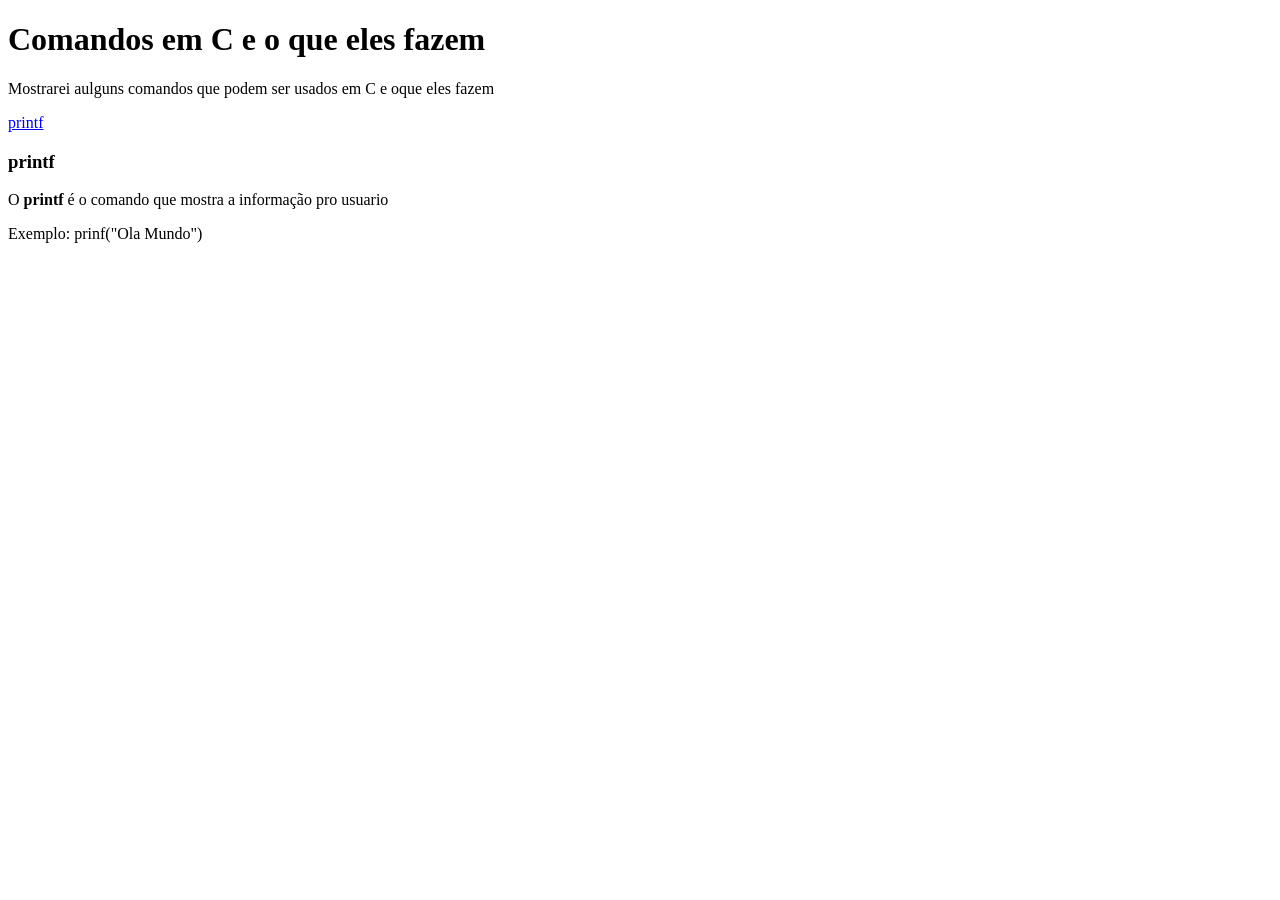
==== index.html @ ad9e1249 "Add files via upload" ====
<!DOCTYPE html>
<html lang="pt-BR>

	<head>
		<meta chaset="UTF-8">
		<meta name="viewport" content="widt=device-width, initial-scale=1.0">

		<title> Comandos de C </title>

		<style>
		
		</style>		

	</head>
	
	<body>
		<div class=head>
			<h1>Comandos em C e o que eles fazem</h1>
			<p>Mostrarei aulguns comandos que podem ser usados em C e oque eles fazem</p>

			<a href="#printf" target="_self">printf</a>
			
		</div>

		<div id="printf">
			<h3>printf</h3>
			<p>O <strong>printf</strong> é o comando que mostra a informação pro usuario</p>
			<p>Exemplo: prinf("Ola Mundo")</p>
			
		</div>
		
	</body>
</html>
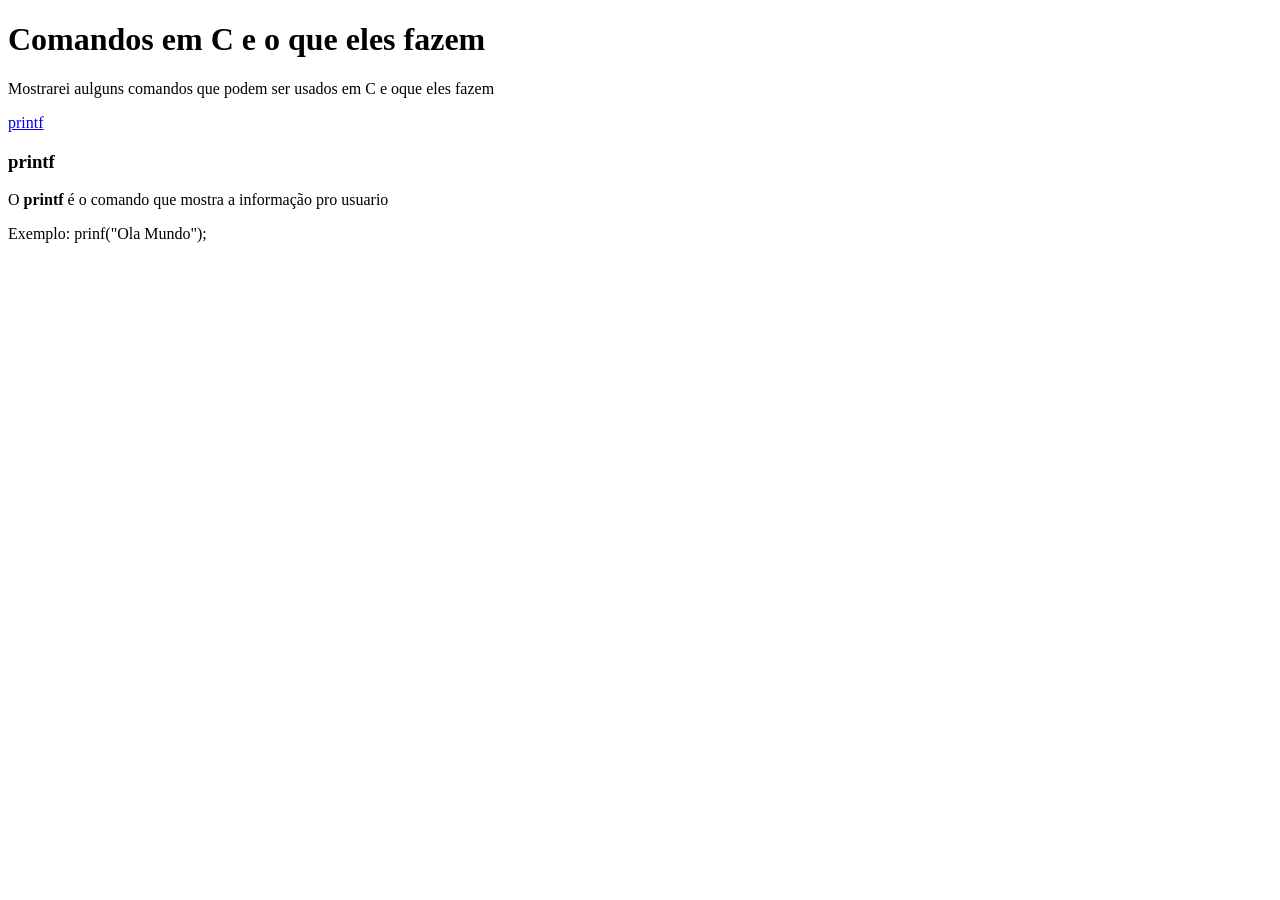
==== commit 744992c4: "Update index.html" ====
--- a/index.html
+++ b/index.html
@@ -25,10 +25,11 @@
 		<div id="printf">
 			<h3>printf</h3>
 			<p>O <strong>printf</strong> é o comando que mostra a informação pro usuario</p>
-			<p>Exemplo: prinf("Ola Mundo")</p>
+			<p>Exemplo: prinf("Ola Mundo");</p>
 			
 		</div>
 		
 	</body>
 </html>
 
+
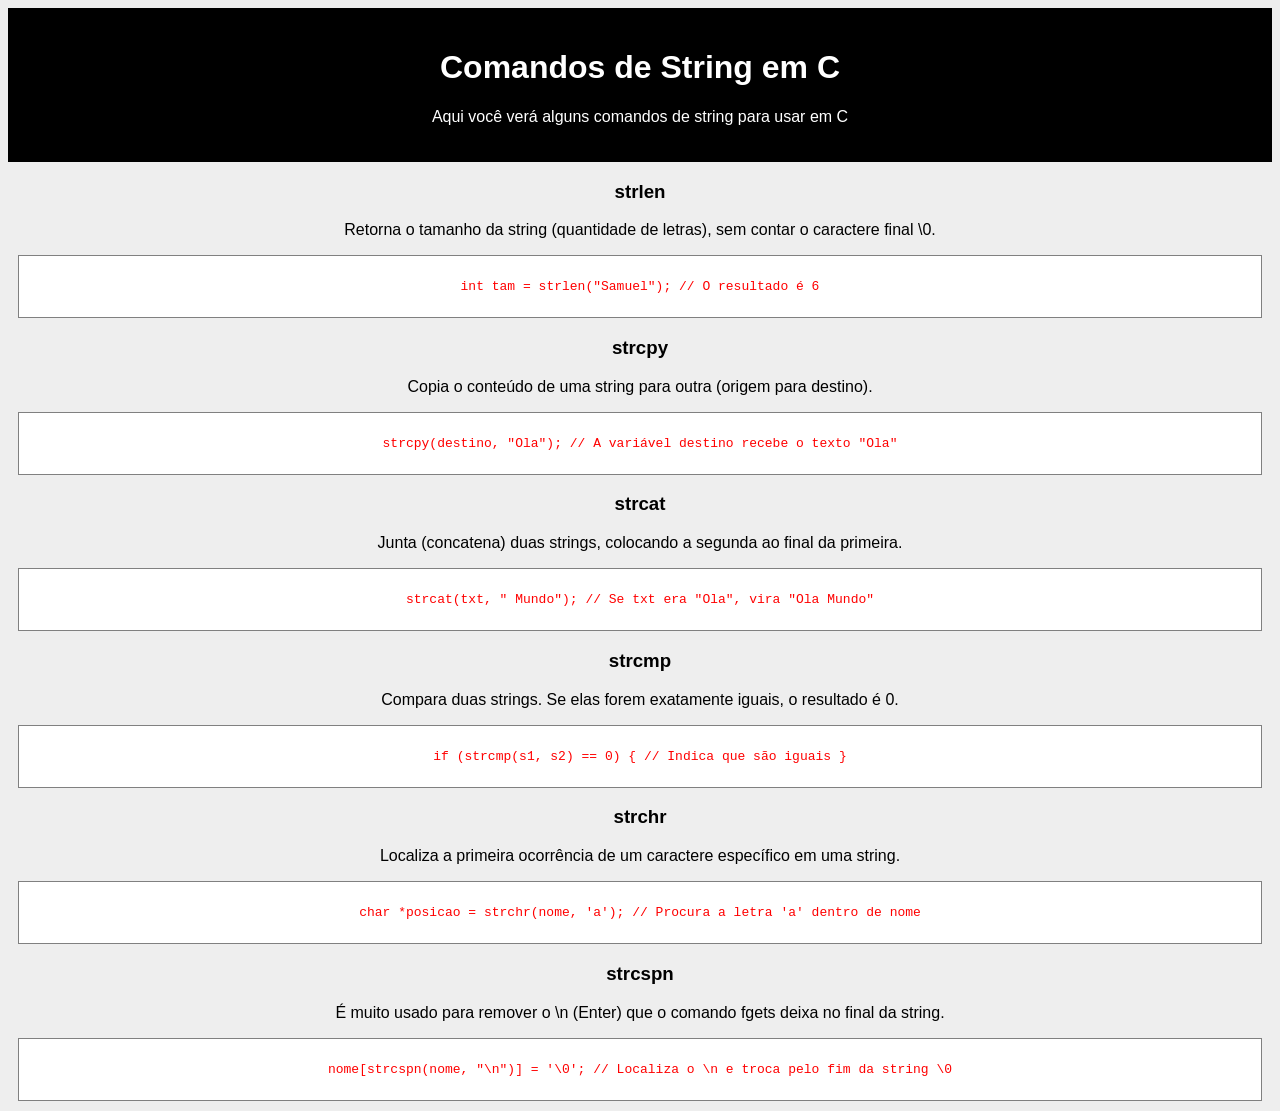
==== commit e67f9e1a: "Add files via upload" ====
--- a/index.html
+++ b/index.html
@@ -1,35 +1,113 @@
 <!DOCTYPE html>
-<html lang="pt-BR>
+<html lang="pt-BR">
+<head>
+    <meta charset="UTF-8">
+    <title>Comandos de String em C</title>
 
-	<head>
-		<meta chaset="UTF-8">
-		<meta name="viewport" content="widt=device-width, initial-scale=1.0">
+    <style>
+	body {
+            text-align: center;
+            font-family: sans-serif;
+            background-color: #eeeeee;
+        }
 
-		<title> Comandos de C </title>
+        .head {
+            background-color: black;
+            color: #fff;
+            padding: 20px;
+        }
 
-		<style>
-		
-		</style>		
+        .caixa-exemplo {
+            background-color: white;
+            color: #FF0000;
+            border: 1px solid gray;
+            padding: 10px;
+            font-family: monospace;
+            margin: 10px;
+        }
+	
+    </style>
 
-	</head>
-	
-	<body>
-		<div class=head>
-			<h1>Comandos em C e o que eles fazem</h1>
-			<p>Mostrarei aulguns comandos que podem ser usados em C e oque eles fazem</p>
+</head>
+<body>
+    
+    <div class="head">
+        <h1>Comandos de String em C</h1>
+        <p>Aqui você verá alguns comandos de string para usar em C</p>
 
-			<a href="#printf" target="_self">printf</a>
-			
-		</div>
+    </div>
 
-		<div id="printf">
-			<h3>printf</h3>
-			<p>O <strong>printf</strong> é o comando que mostra a informação pro usuario</p>
-			<p>Exemplo: prinf("Ola Mundo");</p>
-			
-		</div>
-		
-	</body>
-</html>
+    <div id="strlen">
+        <h3>strlen</h3>
+        <p>Retorna o tamanho da string (quantidade de letras), sem contar o caractere final \0.</p>
+
+    </div>
+
+    <div class="caixa-exemplo">
+        <p>int tam = strlen("Samuel"); // O resultado é 6</p>
 
 
+    </div>
+
+    <div id="strcpy">
+        <h3>strcpy</h3>
+        <p>Copia o conteúdo de uma string para outra (origem para destino).</p>
+
+    </div>
+
+    <div class="caixa-exemplo">
+        <p>strcpy(destino, "Ola"); // A variável destino recebe o texto "Ola"</p>
+
+
+    </div>
+
+    <div id="strcat">
+        <h3>strcat</h3>
+        <p>Junta (concatena) duas strings, colocando a segunda ao final da primeira.</p>
+
+    </div>
+
+    <div class="caixa-exemplo">
+        <p>strcat(txt, " Mundo"); // Se txt era "Ola", vira "Ola Mundo"</p>
+
+
+    </div>
+
+    <div id="strcmp">
+        <h3>strcmp</h3>
+        <p>Compara duas strings. Se elas forem exatamente iguais, o resultado é 0.</p>
+
+    </div>
+
+    <div class="caixa-exemplo">
+        <p>if (strcmp(s1, s2) == 0) { // Indica que são iguais }</p>
+
+
+    </div>
+
+    <div id="strchr">
+        <h3>strchr</h3>
+        <p>Localiza a primeira ocorrência de um caractere específico em uma string.</p>
+
+    </div>
+
+    <div class="caixa-exemplo">
+        <p>char *posicao = strchr(nome, 'a'); // Procura a letra 'a' dentro de nome</p>
+
+
+    </div>
+
+    <div id="strcspn">
+        <h3>strcspn</h3>
+        <p>É muito usado para remover o \n (Enter) que o comando fgets deixa no final da string.</p>
+        
+    </div>
+
+    <div class="caixa-exemplo">
+        <p>nome[strcspn(nome, "\n")] = '\0'; // Localiza o \n e troca pelo fim da string \0</p>
+
+
+    </div>
+
+</body>
+</html>
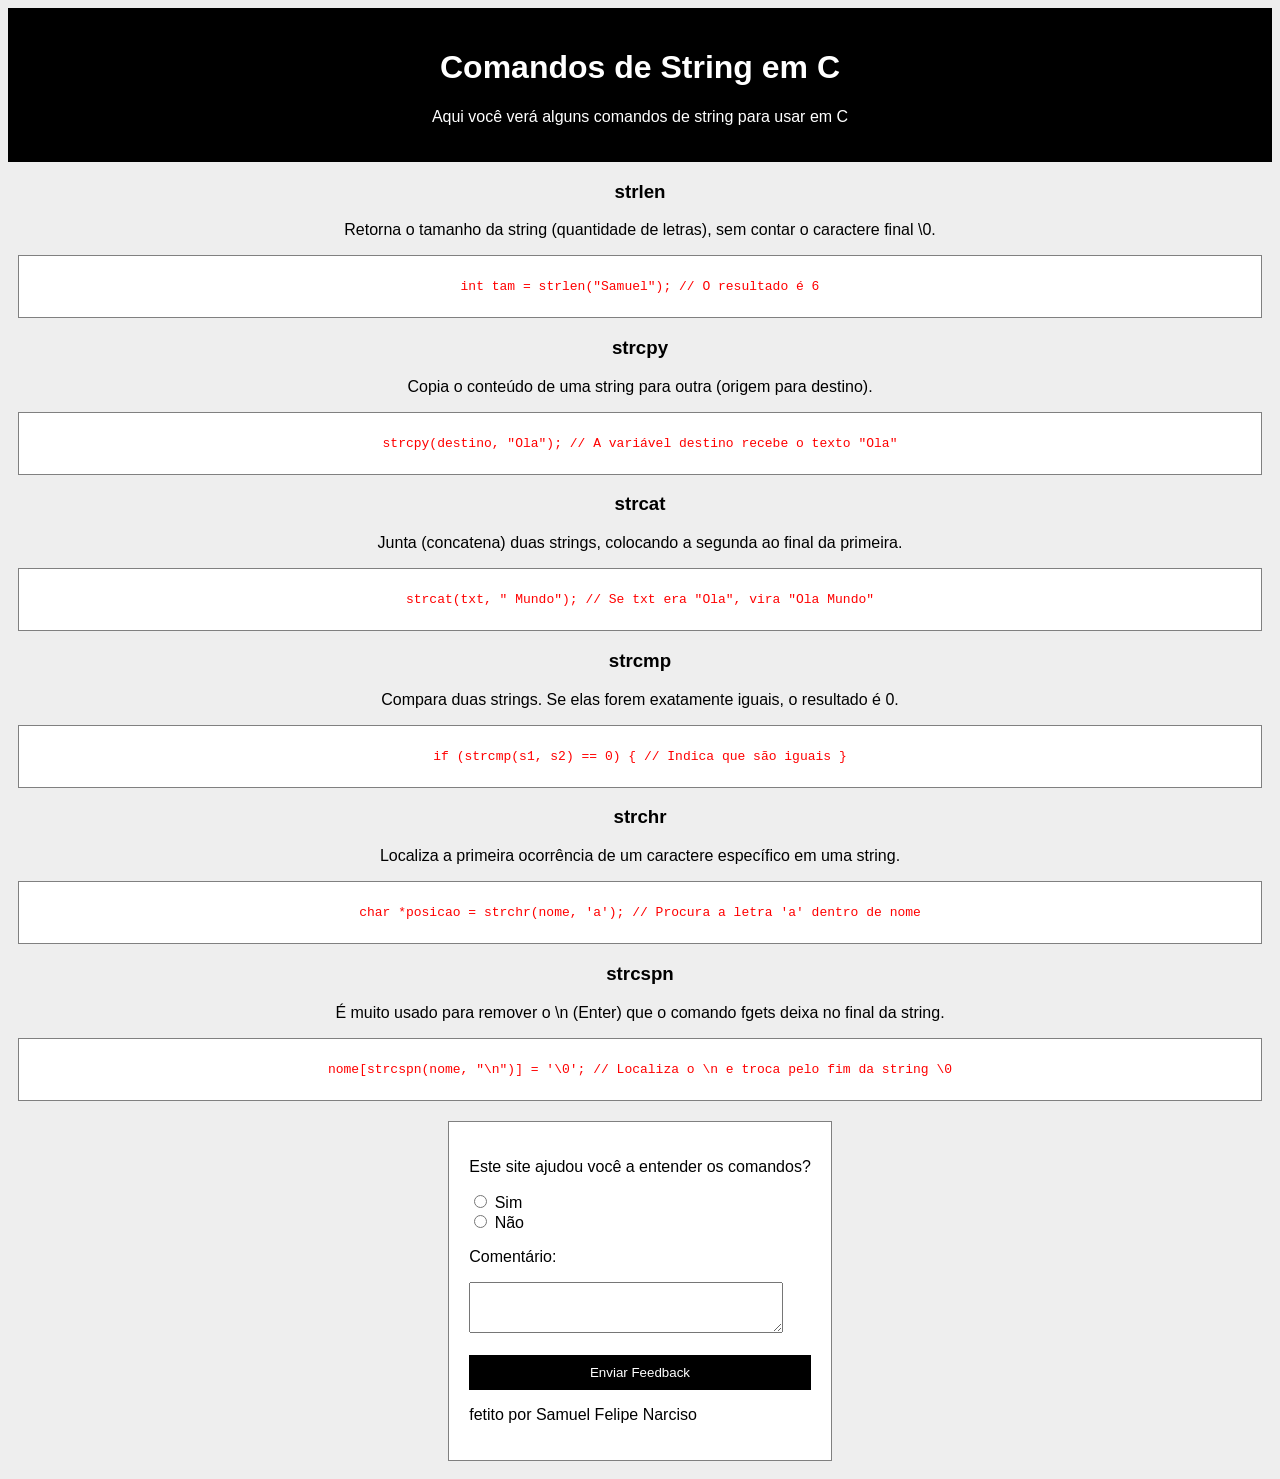
==== commit 0e750587: "Add files via upload" ====
--- a/index.html
+++ b/index.html
@@ -12,19 +12,37 @@
         }
 
         .head {
-            background-color: black;
+            background-color: #000;
             color: #fff;
             padding: 20px;
         }
 
         .caixa-exemplo {
-            background-color: white;
+            background-color: #fff;
             color: #FF0000;
             border: 1px solid gray;
             padding: 10px;
             font-family: monospace;
             margin: 10px;
         }
+
+	.caixa-questionario {
+    		background-color: #fff;
+    		border: 1px solid gray;
+    		padding: 20px;
+    		margin: 10px;
+    		display: inline-block;
+    		text-align: left;
+	}
+
+	.btn-visual {
+    		background-color: black;
+    		color: white;
+    		border: none;
+   		padding: 10px;
+   		width: 100%;
+    		font-family: sans-serif;
+}
 	
     </style>
 
@@ -109,5 +127,21 @@
 
     </div>
 
+    <div class="caixa-questionario">
+        <form>
+            <p>Este site ajudou você a entender os comandos?</p>
+            <input type="radio" id="s" name="ajuda"><label for="s"> Sim</label><br>
+            <input type="radio" id="n" name="ajuda"><label for="n"> Não</label>
+            
+            <p>Comentário:</p>
+            <textarea name="msg" rows="3" style="width: 90%;"></textarea>
+            <br><br>
+            <button type="button" class="btn-visual">Enviar Feedback </button><br>
+	    
+	    <p> fetito por Samuel Felipe Narciso</p>
+					
+        </form>
+    </div>
+
 </body>
 </html>
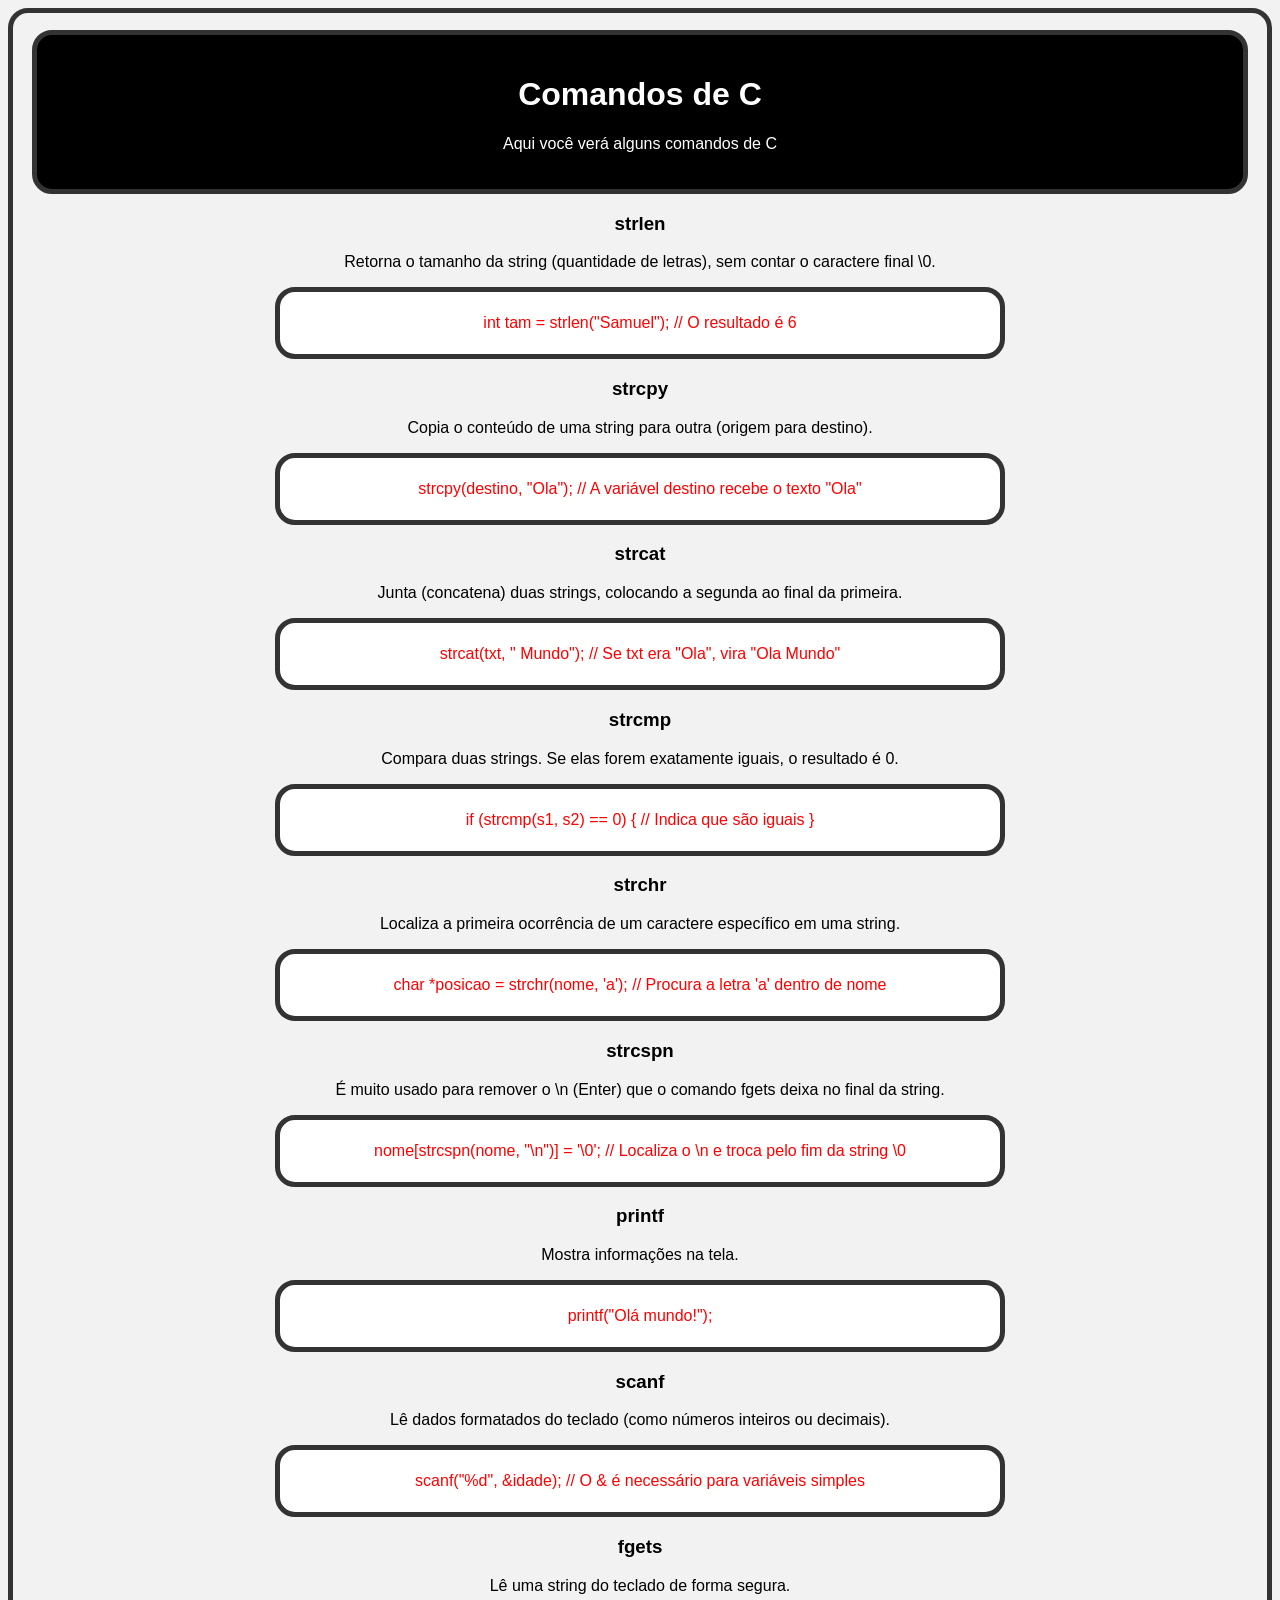
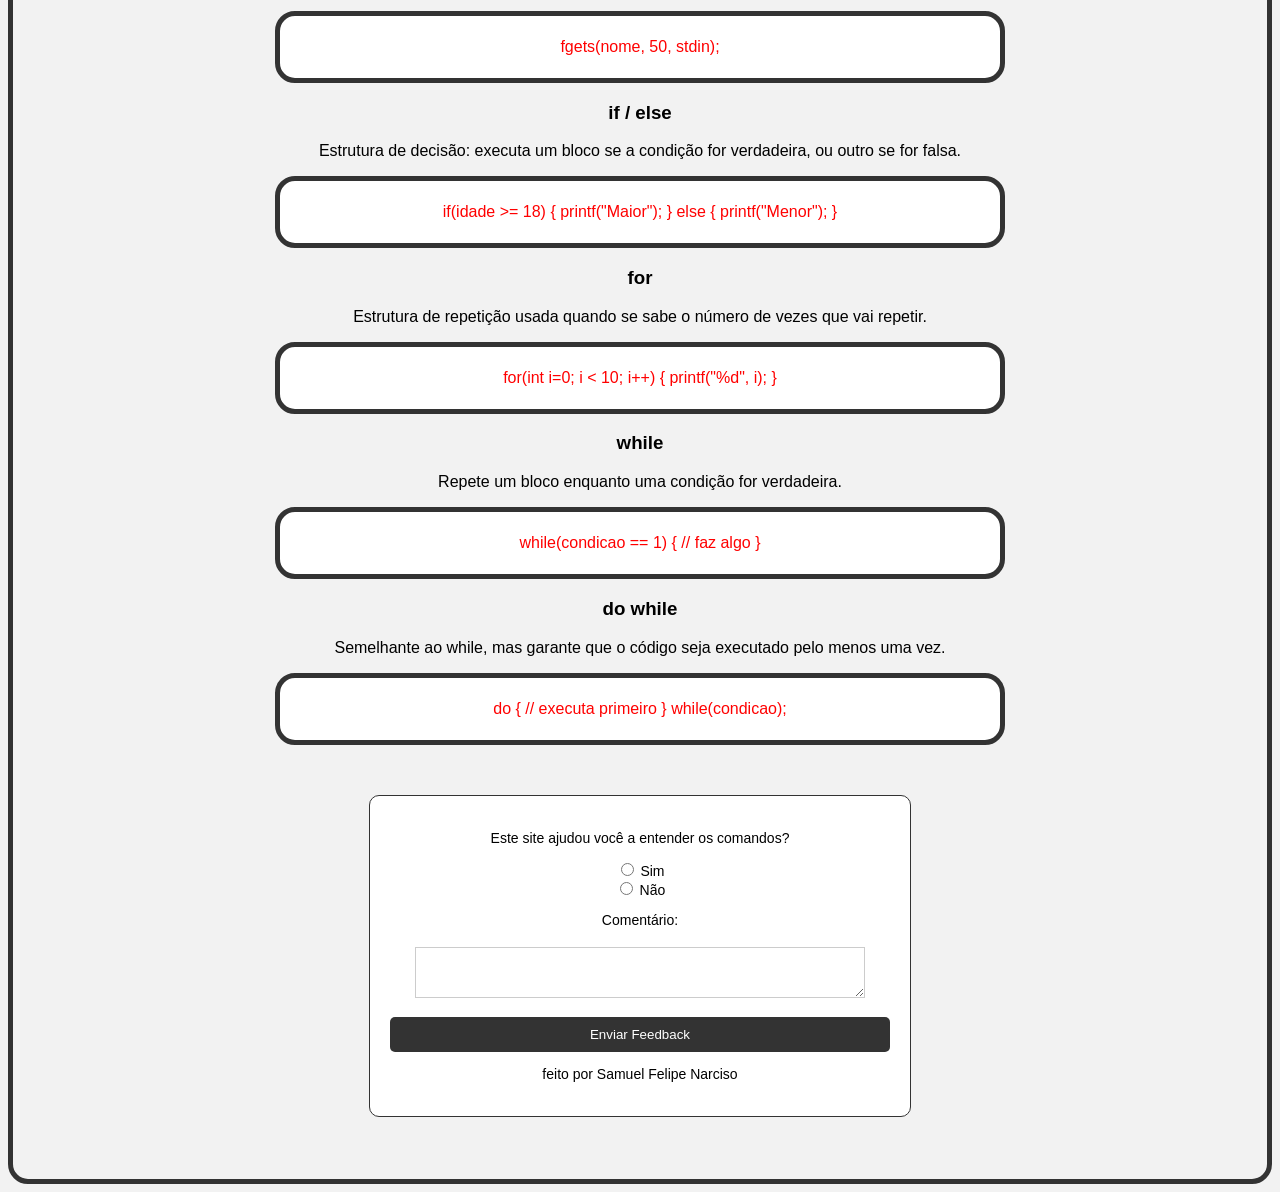
==== commit 2412d93b: "Add files via upload" ====
--- a/index.html
+++ b/index.html
@@ -2,47 +2,69 @@
 <html lang="pt-BR">
 <head>
     <meta charset="UTF-8">
-    <title>Comandos de String em C</title>
+    <meta name="viewport" content="width=device-width, initial-scale=1.0">
+    <title>Comandos de C</title>
 
     <style>
-	body {
-            text-align: center;
-            font-family: sans-serif;
-            background-color: #eeeeee;
-        }
-
-        .head {
-            background-color: #000;
-            color: #fff;
-            padding: 20px;
-        }
-
-        .caixa-exemplo {
-            background-color: #fff;
-            color: #FF0000;
-            border: 1px solid gray;
-            padding: 10px;
-            font-family: monospace;
-            margin: 10px;
-        }
+	.head{
+		background-color: #000;
+		color: #fff;
+		text-align: center;
+		padding: 20px;
+		margin: 5px;
+		border-radius: 20px;
+		font-family: Arial, Helvetica, sans-serif;
+		border: 5px solid #333333;
+	}
+	
+	body{
+		text-align: center;
+		background-color: #f2f2f2;
+		padding: 12px 14px;
+		border: 5px solid #333333;
+		border-radius: 20px;
+		font-family: Arial, Helvetica, sans-serif;
+	}
+	
+	.caixa-exemplo{
+		background-color: #fff;
+		padding: 6px 10px;
+		border: 5px solid #333333;
+		border-radius: 20px;
+		color: red;
+		width: 700px;
+		margin-left: auto;
+		margin-right: auto;
+	}
 
 	.caixa-questionario {
     		background-color: #fff;
-    		border: 1px solid gray;
+    		border: 1px solid #333;
+		border-radius: 10px;
     		padding: 20px;
-    		margin: 10px;
-    		display: inline-block;
-    		text-align: left;
+    		width: 500px;
+   		margin: 50px auto;
+    		font-family: Arial, sans-serif;
+    		font-size: 14px;
+	}
+
+	textarea {
+   		width: 100%;
+    		border: 1px solid #ccc;
+    		box-sizing: border-box;
+    		margin-top: 5px;
 	}
 
 	.btn-visual {
-    		background-color: black;
+    		background-color: #333;
     		color: white;
     		border: none;
-   		padding: 10px;
-   		width: 100%;
-    		font-family: sans-serif;
-}
+    		padding: 10px;
+    		width: 100%;
+    		cursor: pointer;
+    		border-radius: 5px;
+	}
+
 	
     </style>
 
@@ -50,8 +72,8 @@
 <body>
     
     <div class="head">
-        <h1>Comandos de String em C</h1>
-        <p>Aqui você verá alguns comandos de string para usar em C</p>
+        <h1>Comandos de C</h1>
+        <p>Aqui você verá alguns comandos de C</p>
 
     </div>
 
@@ -59,13 +81,16 @@
         <h3>strlen</h3>
         <p>Retorna o tamanho da string (quantidade de letras), sem contar o caractere final \0.</p>
 
-    </div>
-
-    <div class="caixa-exemplo">
-        <p>int tam = strlen("Samuel"); // O resultado é 6</p>
-
-
-    </div>
+
+  	 <div class="caixa-exemplo">
+        	<p>int tam = strlen("Samuel"); // O resultado é 6</p>
+
+
+    	</div>
+
+    </div>
+
+ 
 
     <div id="strcpy">
         <h3>strcpy</h3>
@@ -124,6 +149,83 @@
     <div class="caixa-exemplo">
         <p>nome[strcspn(nome, "\n")] = '\0'; // Localiza o \n e troca pelo fim da string \0</p>
 
+
+    </div>
+
+    <div id="printf">
+	<h3>printf</h3>
+        <p>Mostra informações na tela.</p>
+
+        <div class="caixa-exemplo">
+            <p>printf("Olá mundo!");</p>
+
+        </div>
+
+    </div>
+
+    <div id="scanf">
+        <h3>scanf</h3>
+        <p>Lê dados formatados do teclado (como números inteiros ou decimais).</p>
+
+        <div class="caixa-exemplo">
+            <p>scanf("%d", &idade); // O & é necessário para variáveis simples</p>
+
+        </div>
+
+    </div>
+
+    <div id="fgets">
+        <h3>fgets</h3>
+        <p>Lê uma string do teclado de forma segura.</p>
+
+        <div class="caixa-exemplo">
+            <p>fgets(nome, 50, stdin);</p>
+
+        </div>
+
+    </div>
+
+    <div id="if-else">
+        <h3>if / else</h3>
+        <p>Estrutura de decisão: executa um bloco se a condição for verdadeira, ou outro se for falsa.</p>
+
+        <div class="caixa-exemplo">
+            <p>if(idade >= 18) { printf("Maior"); } else { printf("Menor"); }</p>
+
+        </div>
+
+    </div>
+
+    <div id="for">
+        <h3>for</h3>
+        <p>Estrutura de repetição usada quando se sabe o número de vezes que vai repetir.</p>
+
+        <div class="caixa-exemplo">
+            <p>for(int i=0; i < 10; i++) { printf("%d", i); }</p>
+
+        </div>
+
+    </div>
+
+    <div id="while">
+        <h3>while</h3>
+        <p>Repete um bloco enquanto uma condição for verdadeira.</p>
+
+        <div class="caixa-exemplo">
+            <p>while(condicao == 1) { // faz algo }</p>
+
+        </div>
+
+    </div>
+
+    <div id="do-while">
+        <h3>do while</h3>
+        <p>Semelhante ao while, mas garante que o código seja executado pelo menos uma vez.</p>
+
+        <div class="caixa-exemplo">
+            <p>do { // executa primeiro } while(condicao);</p>
+
+        </div>
 
     </div>
 
@@ -138,7 +240,7 @@
             <br><br>
             <button type="button" class="btn-visual">Enviar Feedback </button><br>
 	    
-	    <p> fetito por Samuel Felipe Narciso</p>
+	    <p> feito por Samuel Felipe Narciso</p>
 					
         </form>
     </div>
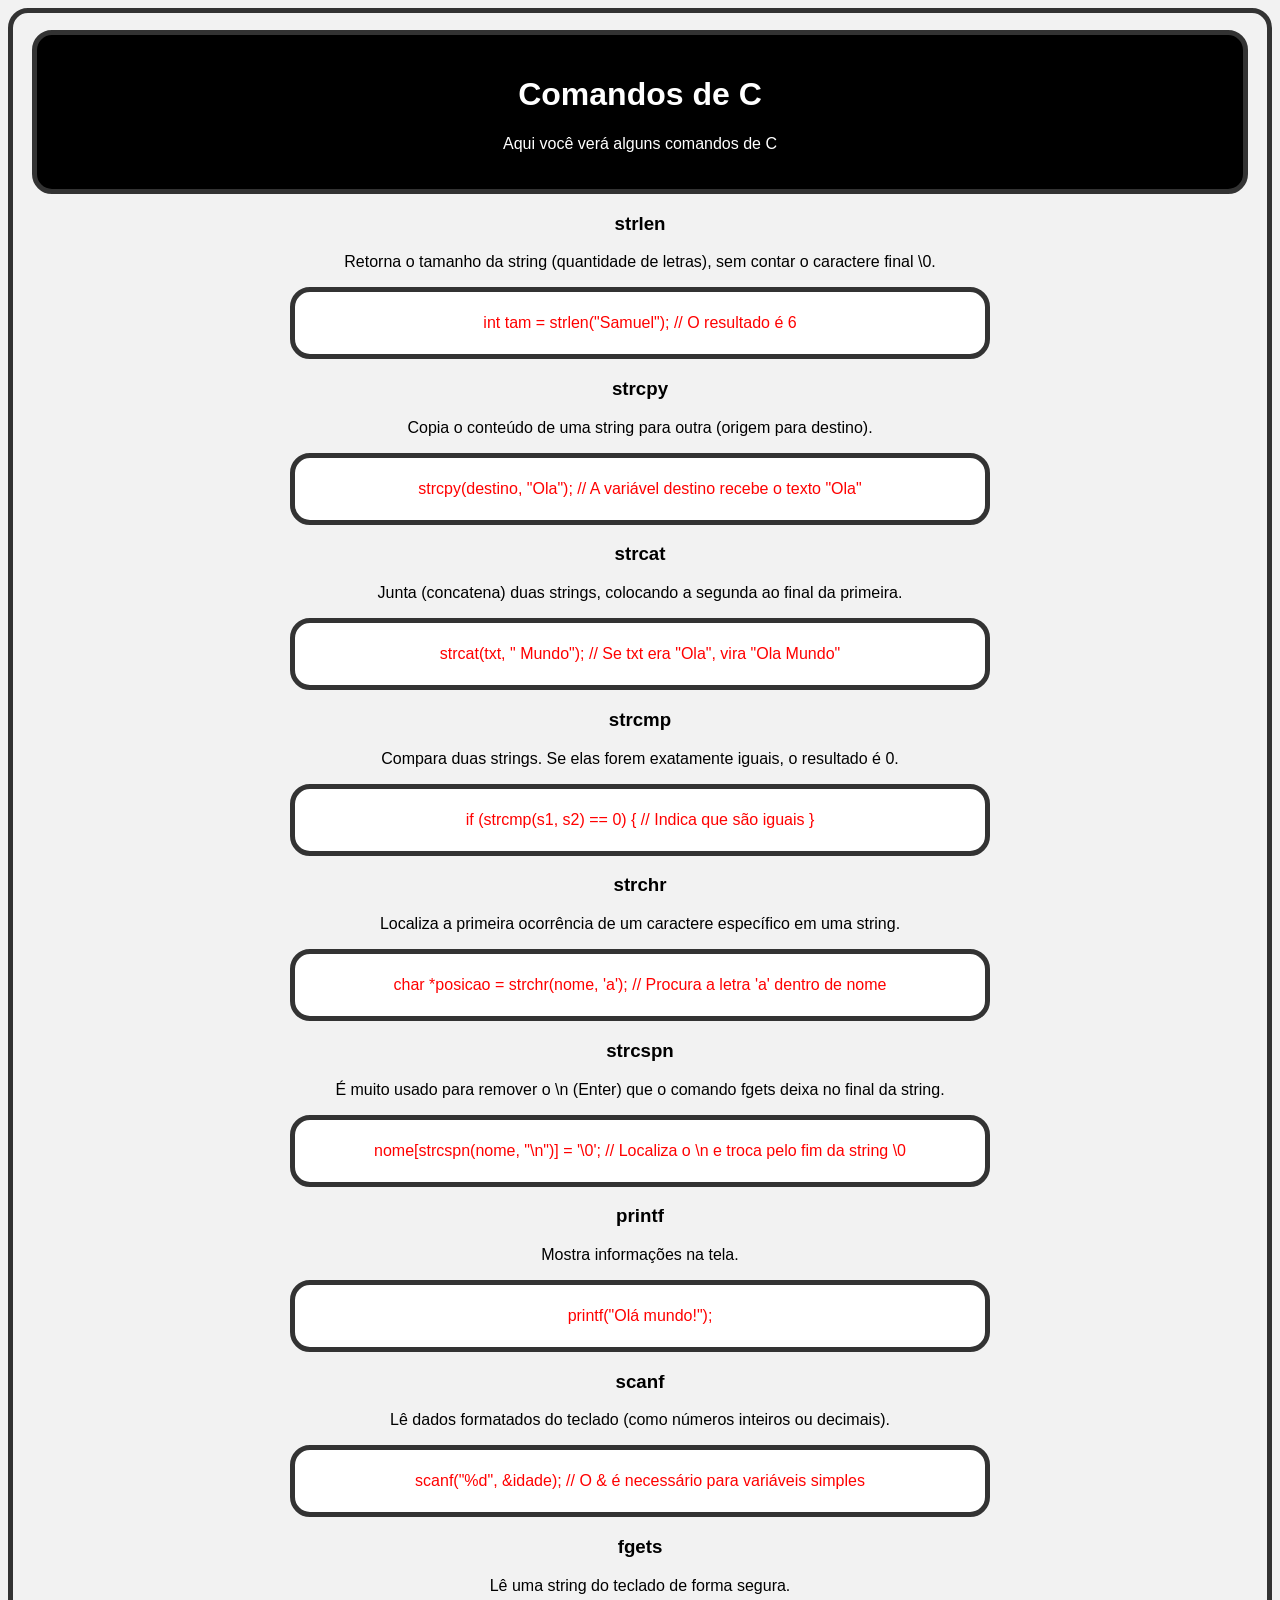
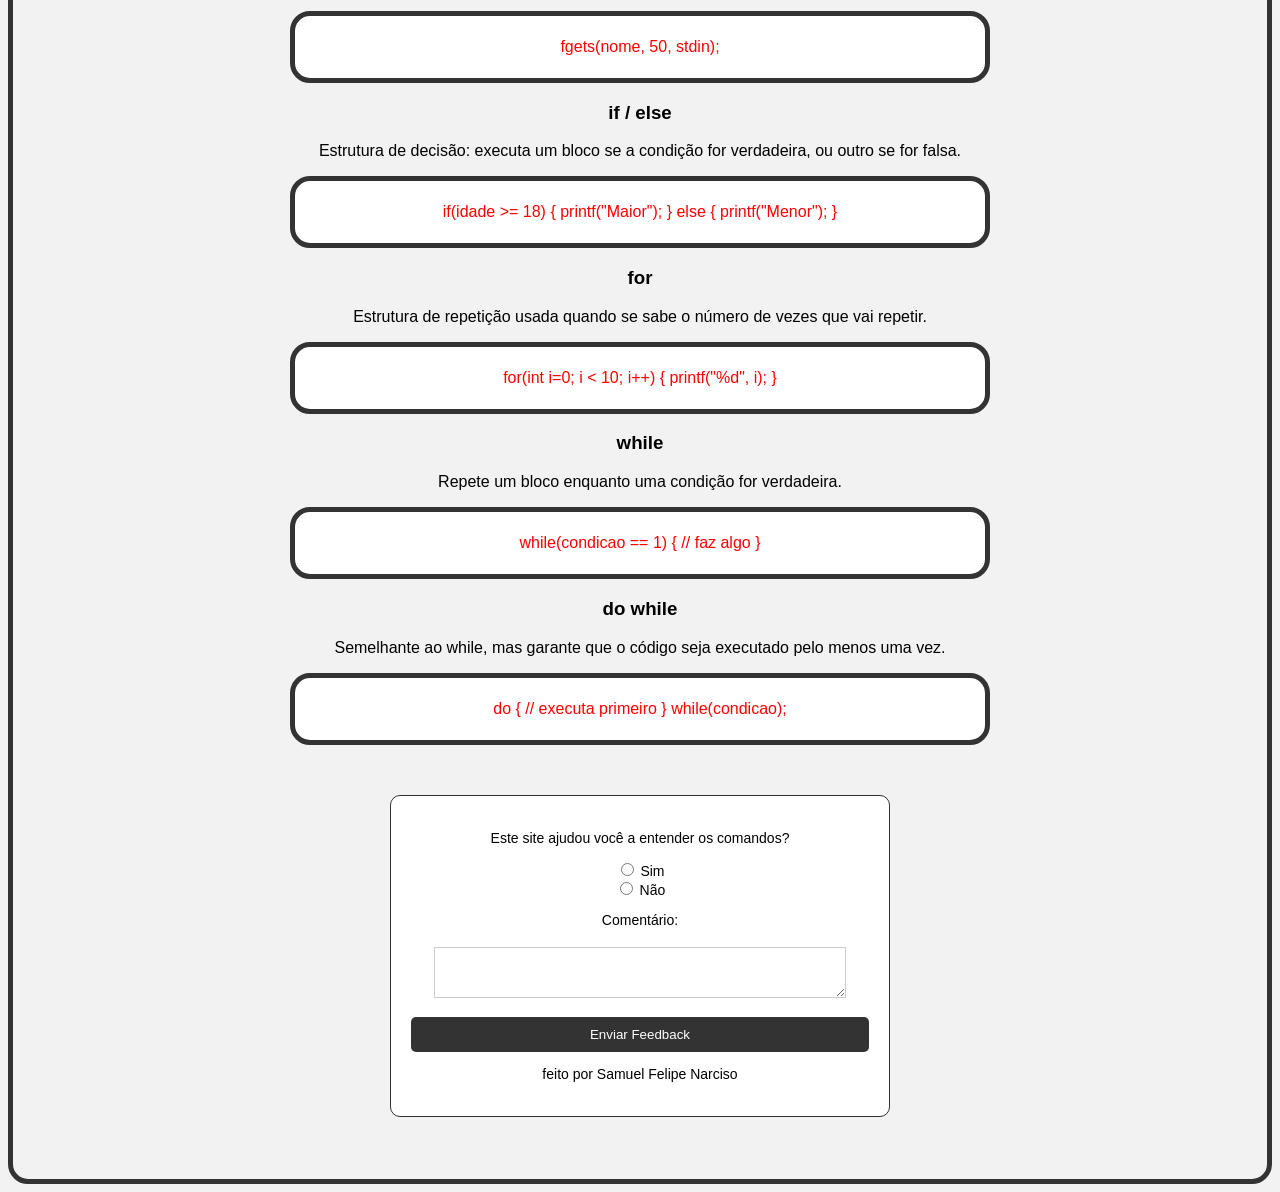
==== commit 85e6cb0f: "Add files via upload" ====
--- a/index.html
+++ b/index.html
@@ -32,9 +32,12 @@
 		border: 5px solid #333333;
 		border-radius: 20px;
 		color: red;
-		width: 700px;
-		margin-left: auto;
-		margin-right: auto;
+		width: 90%;
+		max-width: 700px;
+		margin: 10px auto;
+		box-sizing: border-box;    
+ 		word-wrap: break-word;
+
 	}
 
 	.caixa-questionario {
@@ -42,10 +45,15 @@
     		border: 1px solid #333;
 		border-radius: 10px;
     		padding: 20px;
-    		width: 500px;
-   		margin: 50px auto;
     		font-family: Arial, sans-serif;
     		font-size: 14px;
+		width: 50%;
+		max-width: 500px;
+		margin: 50px auto;
+		box-sizing: border-box;    
+ 		word-wrap: break-word;
+
+
 	}
 
 	textarea {
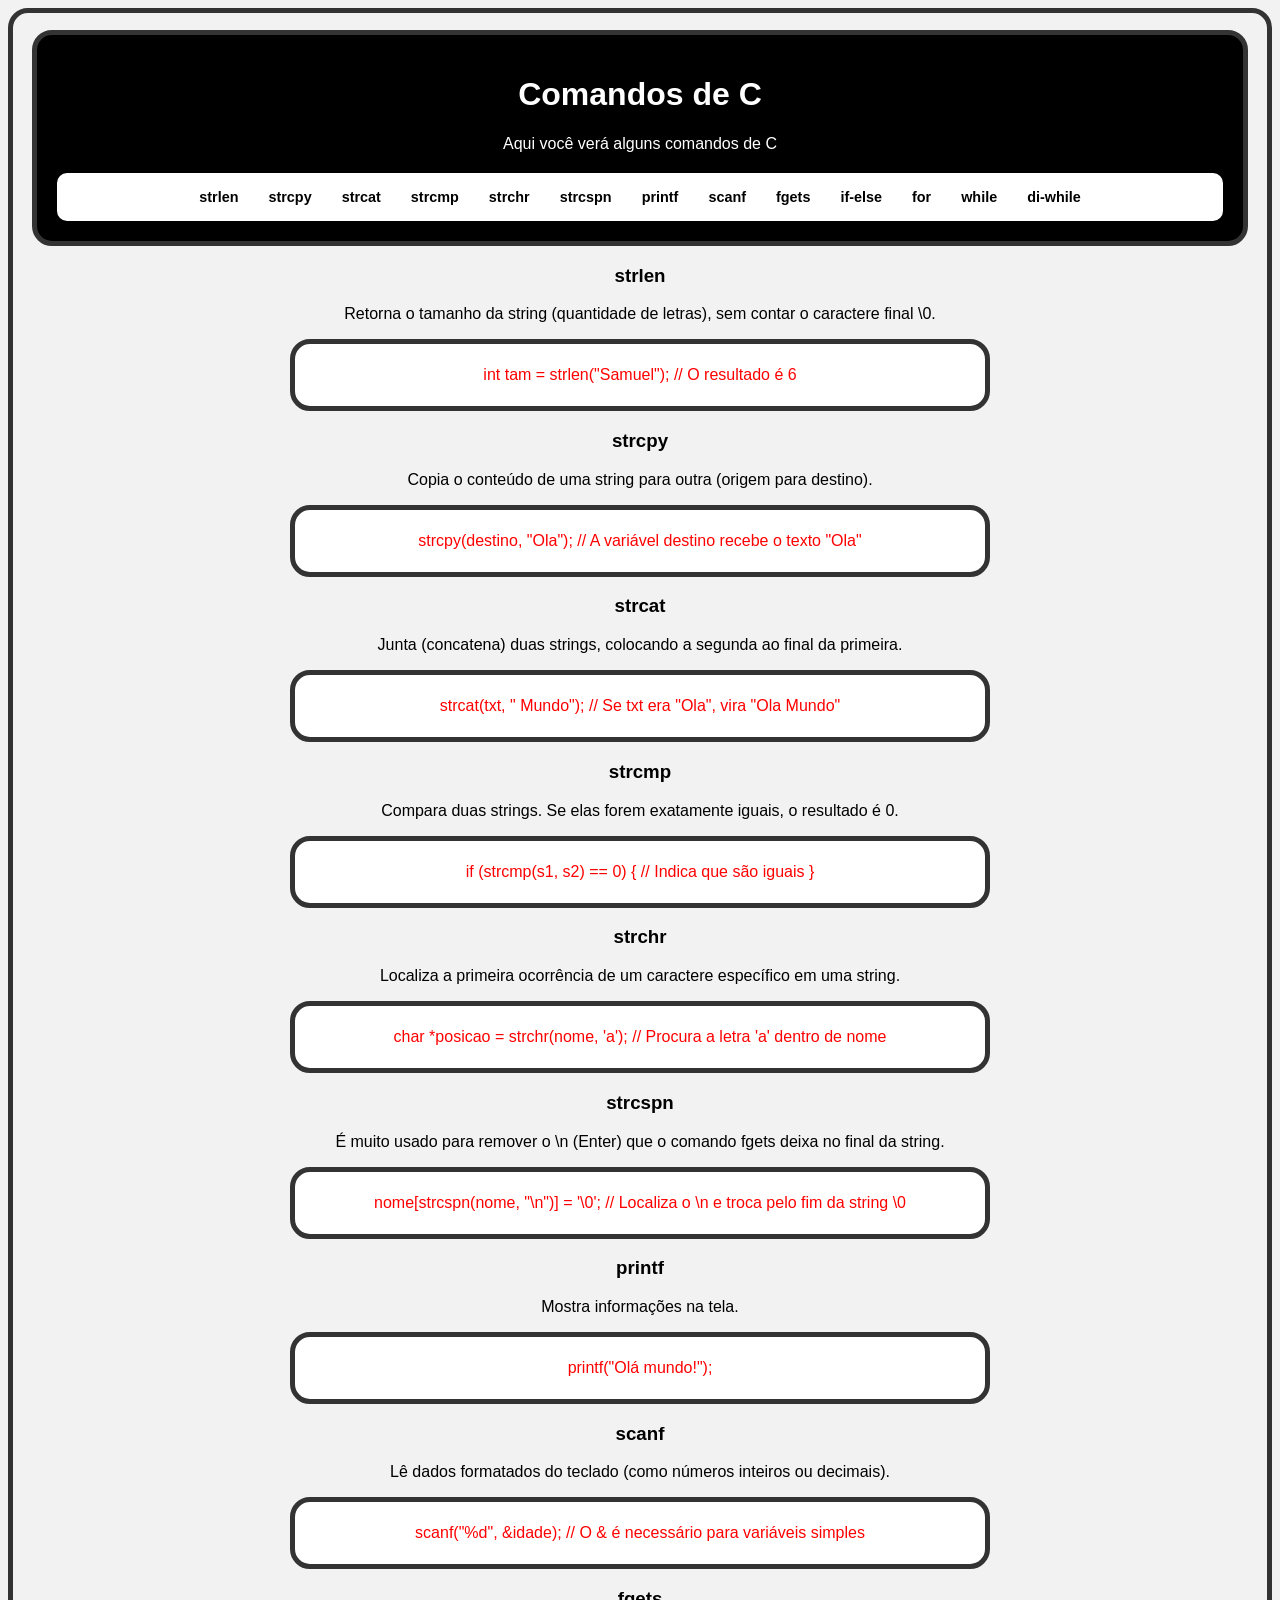
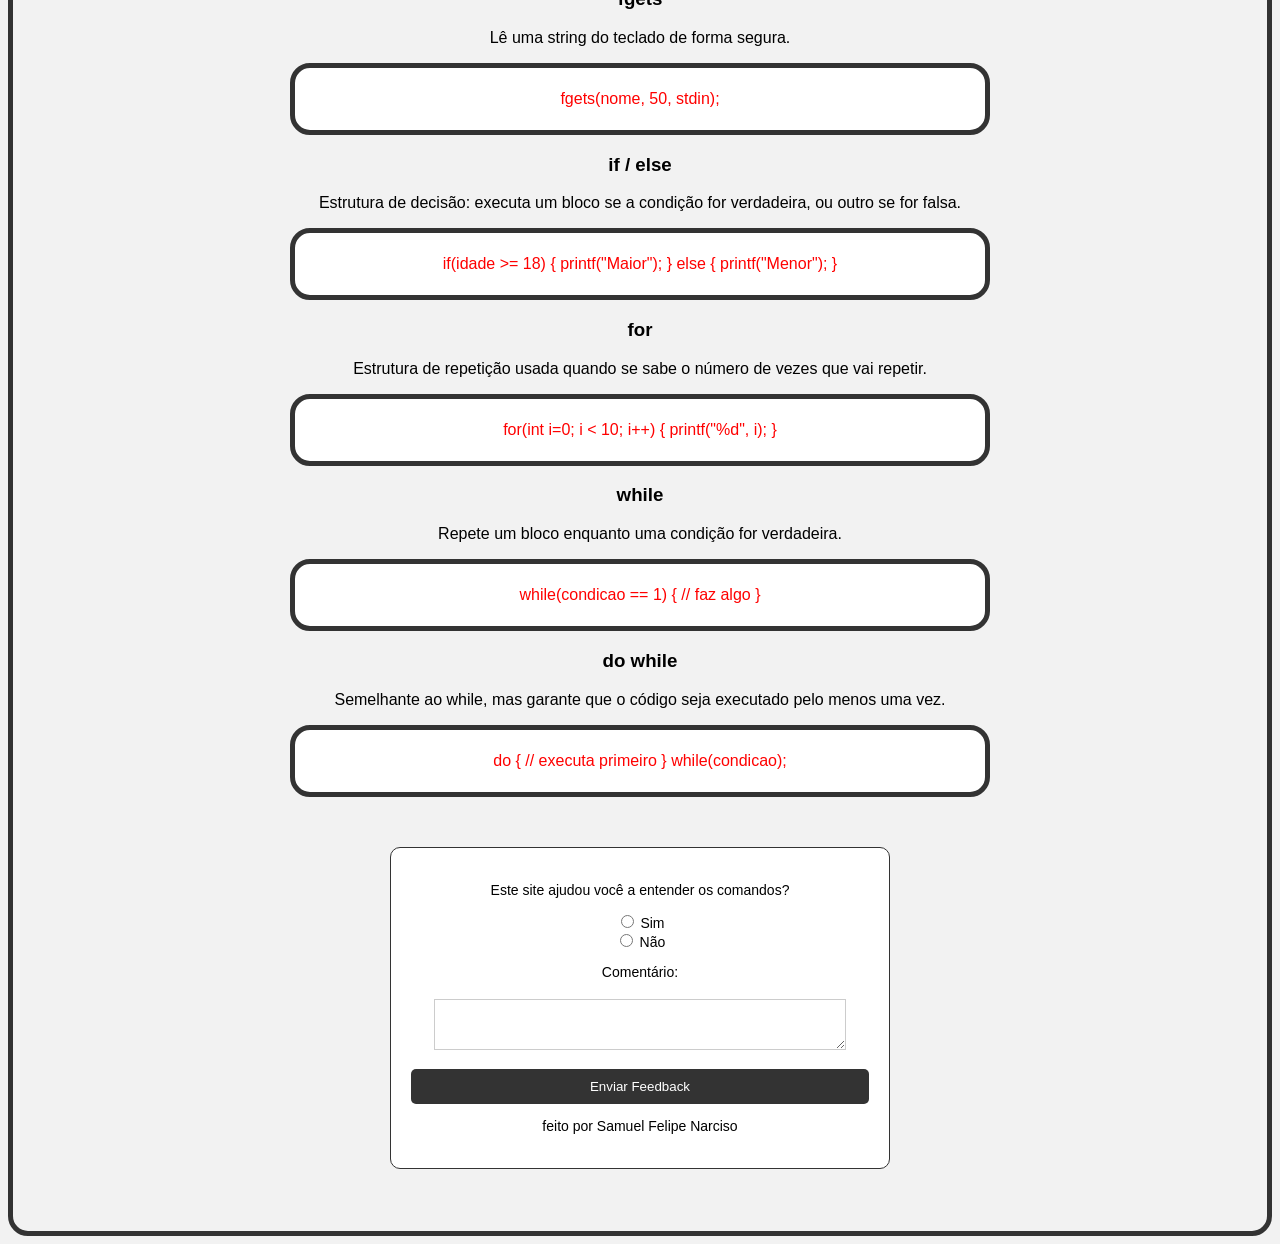
==== commit bde0eb14: "Add files via upload" ====
--- a/index.html
+++ b/index.html
@@ -16,7 +16,35 @@
 		font-family: Arial, Helvetica, sans-serif;
 		border: 5px solid #333333;
 	}
-	
+
+	nav {
+    		margin-top: 20px;
+    		padding: 10px;
+    		background-color: #fff;
+    		border-radius: 10px;
+	}
+
+	nav ul {
+    		list-style-type: none;
+    		padding: 0;
+    		margin: 0;
+    		display: flex;
+    		flex-wrap: wrap;
+    		justify-content: center;
+	}
+
+	nav ul li {
+    		margin: 5px 15px;
+	}
+
+	nav ul li a {
+    		color: #000;
+    		text-decoration: none;
+    		font-weight: bold;
+    		font-size: 0.9em;
+	}
+
+
 	body{
 		text-align: center;
 		background-color: #f2f2f2;
@@ -69,7 +97,6 @@
     		border: none;
     		padding: 10px;
     		width: 100%;
-    		cursor: pointer;
     		border-radius: 5px;
 	}
 
@@ -82,6 +109,24 @@
     <div class="head">
         <h1>Comandos de C</h1>
         <p>Aqui você verá alguns comandos de C</p>
+
+	<nav>
+		<ul>
+			<li><a href="#strlen">strlen</a>
+			<li><a href="#strcpy">strcpy</a>
+			<li><a href="#strcat">strcat</a>
+			<li><a href="#strcmp">strcmp</a>
+			<li><a href="#strchr">strchr</a>
+			<li><a href="#strcspn">strcspn</a>
+			<li><a href="#printf">printf</a>
+			<li><a href="#scanf">scanf</a>
+			<li><a href="#fgets">fgets</a>
+			<li><a href="#if-else">if-else</a>
+			<li><a href="#for">for</a>
+			<li><a href="#while">while</a>
+			<li><a href="#do-while">di-while</a>
+
+	</nav>
 
     </div>
 
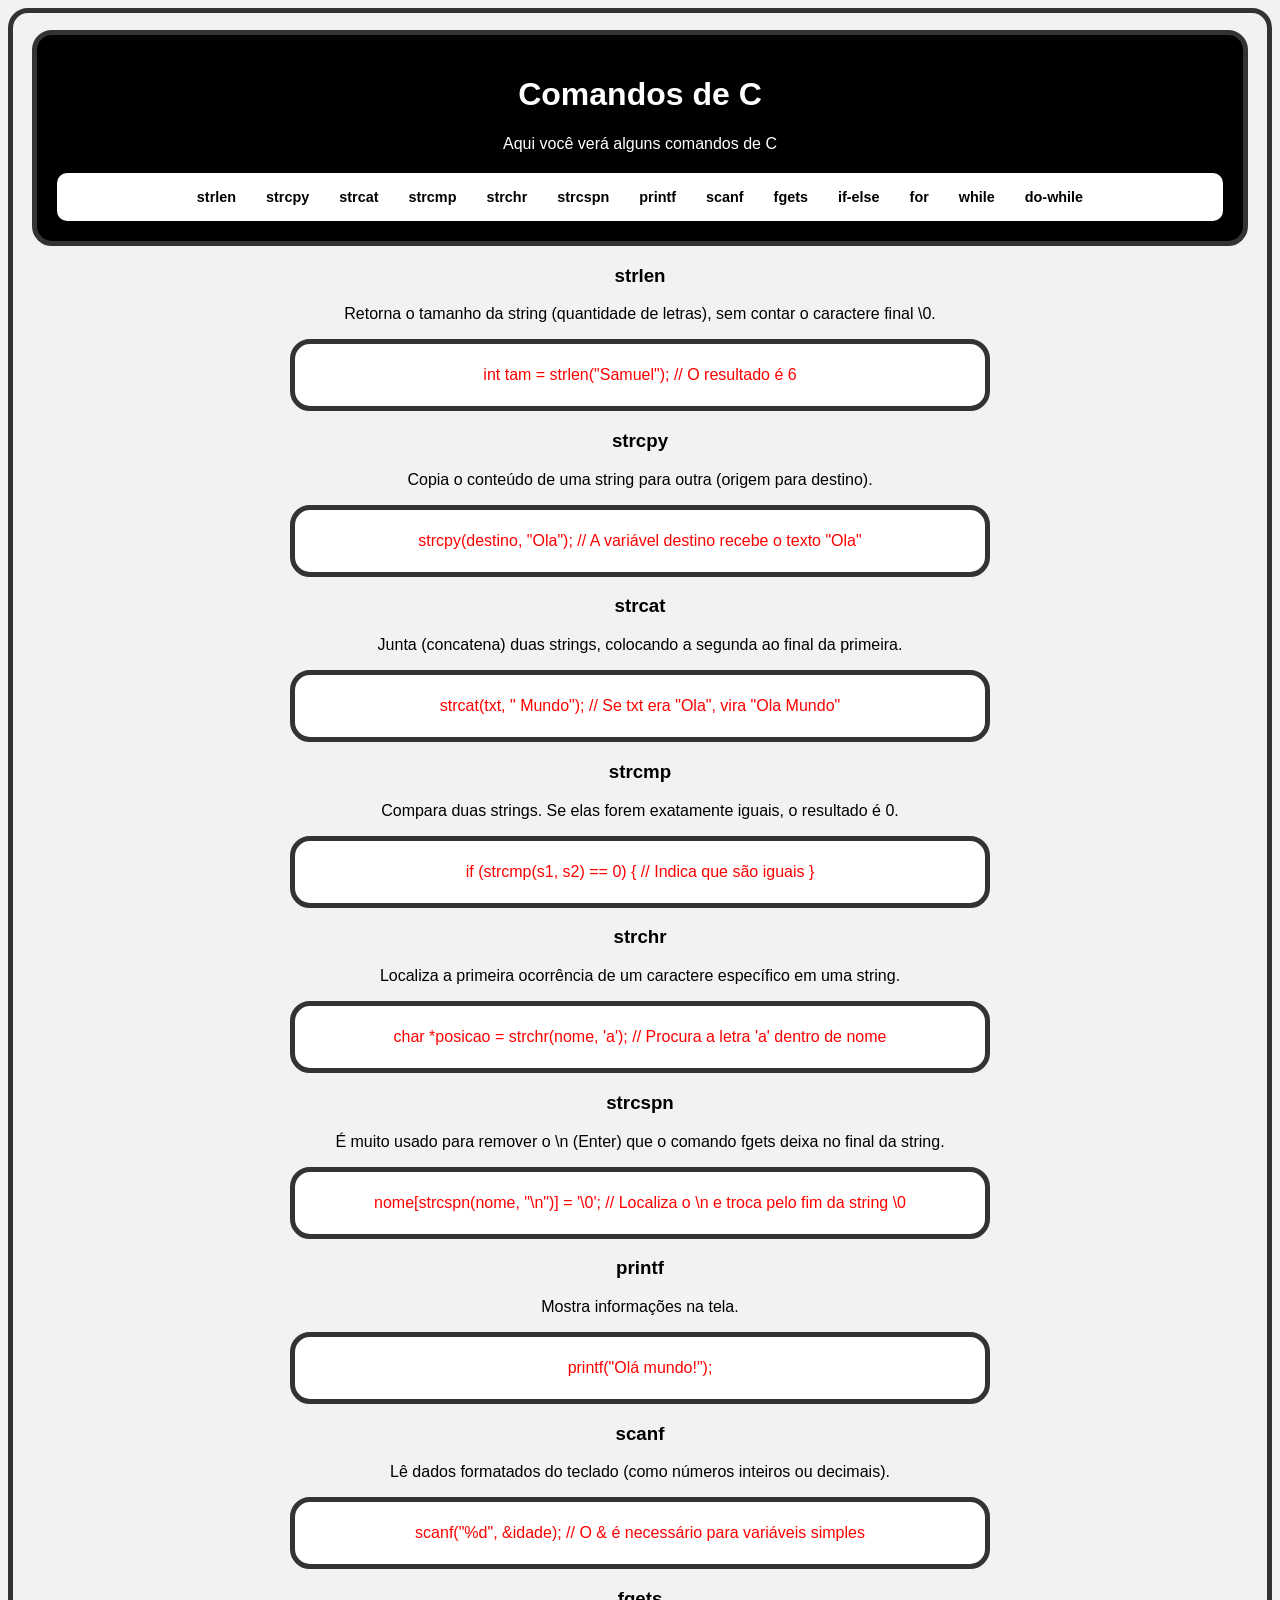
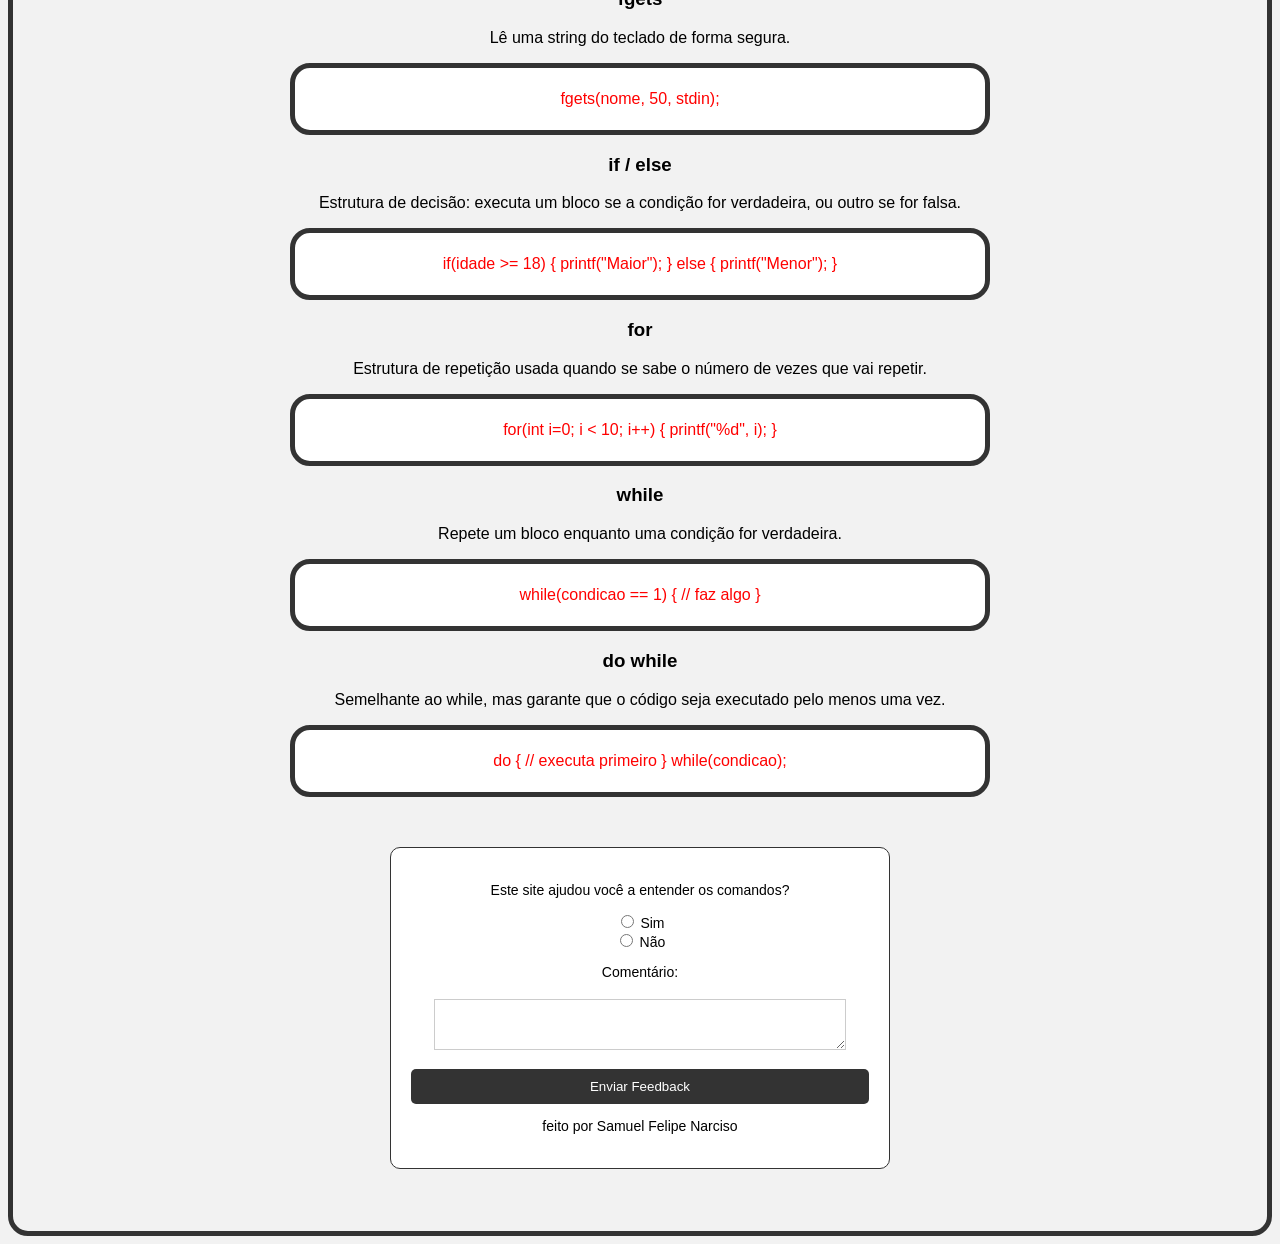
==== commit 7c53cde4: "Update index.html" ====
--- a/index.html
+++ b/index.html
@@ -124,7 +124,7 @@
 			<li><a href="#if-else">if-else</a>
 			<li><a href="#for">for</a>
 			<li><a href="#while">while</a>
-			<li><a href="#do-while">di-while</a>
+			<li><a href="#do-while">do-while</a>
 
 	</nav>
 
@@ -299,4 +299,5 @@
     </div>
 
 </body>
-</html>+
+</html>
